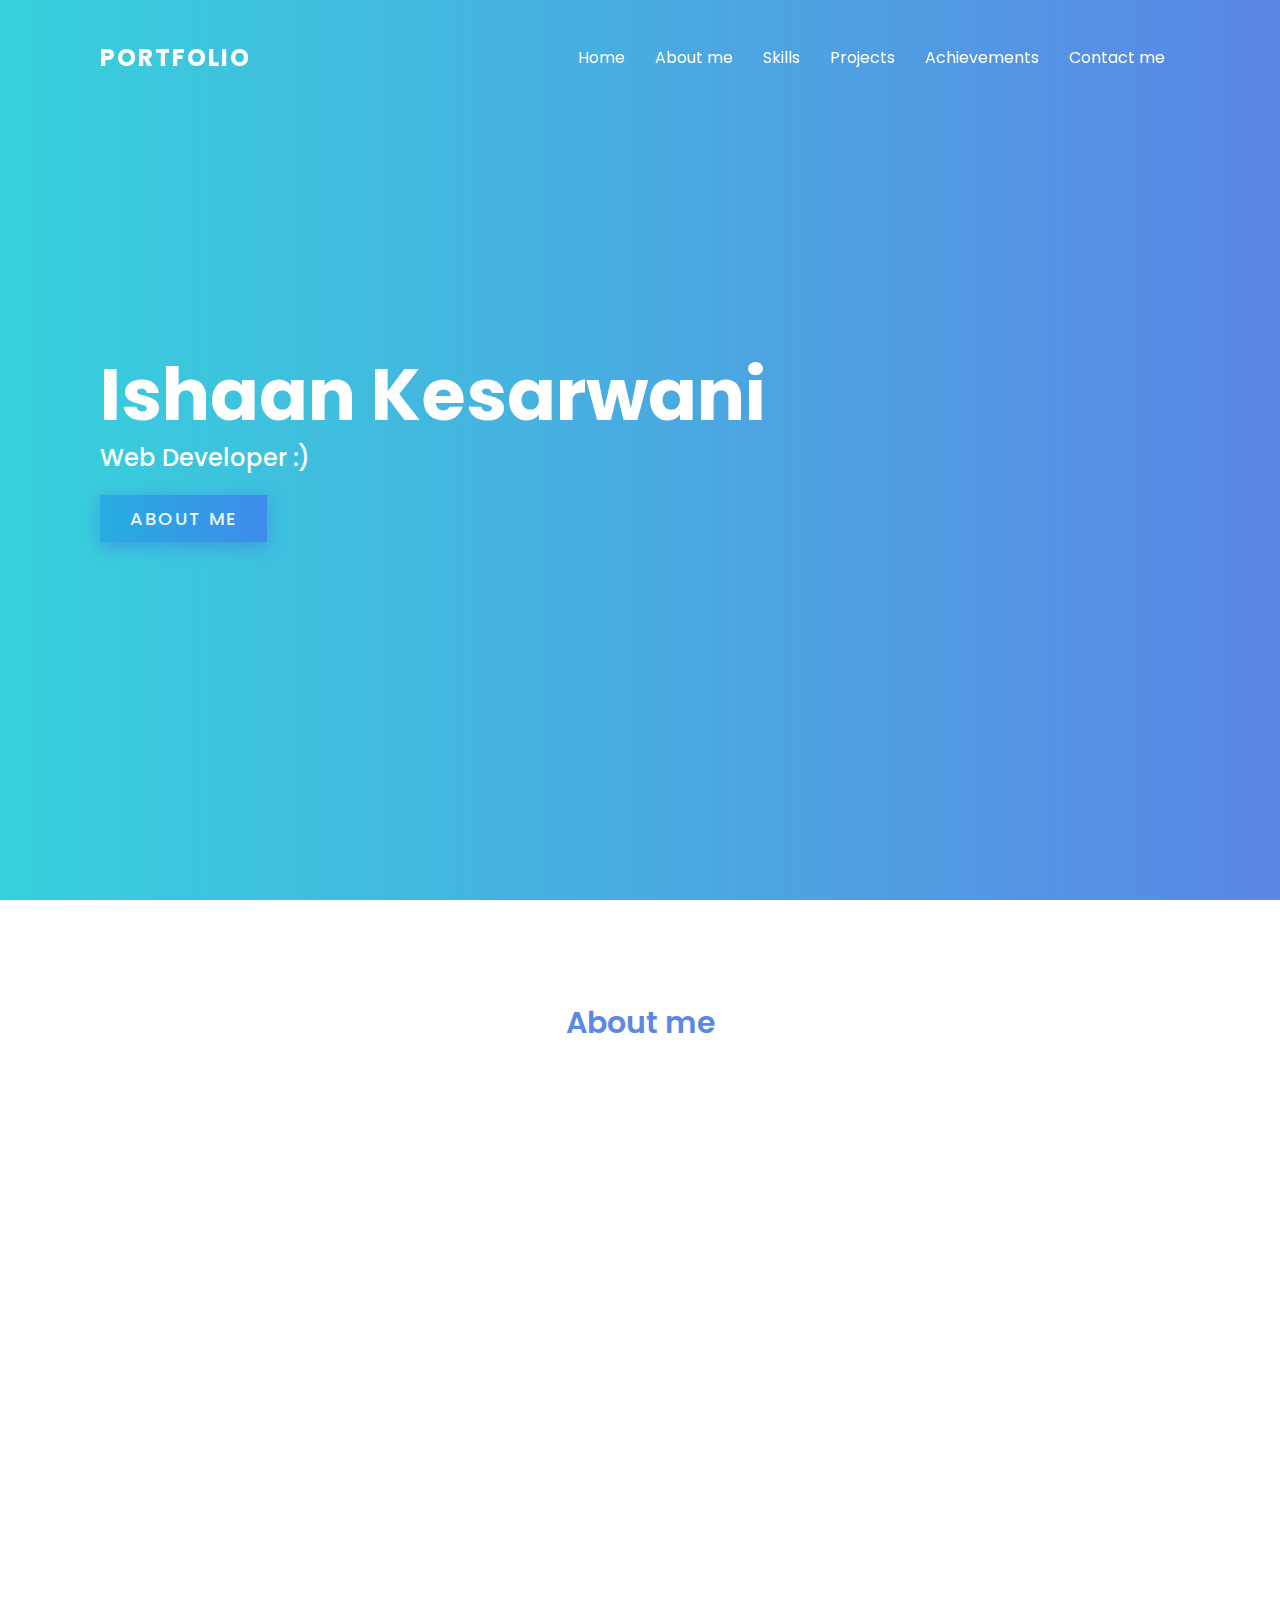
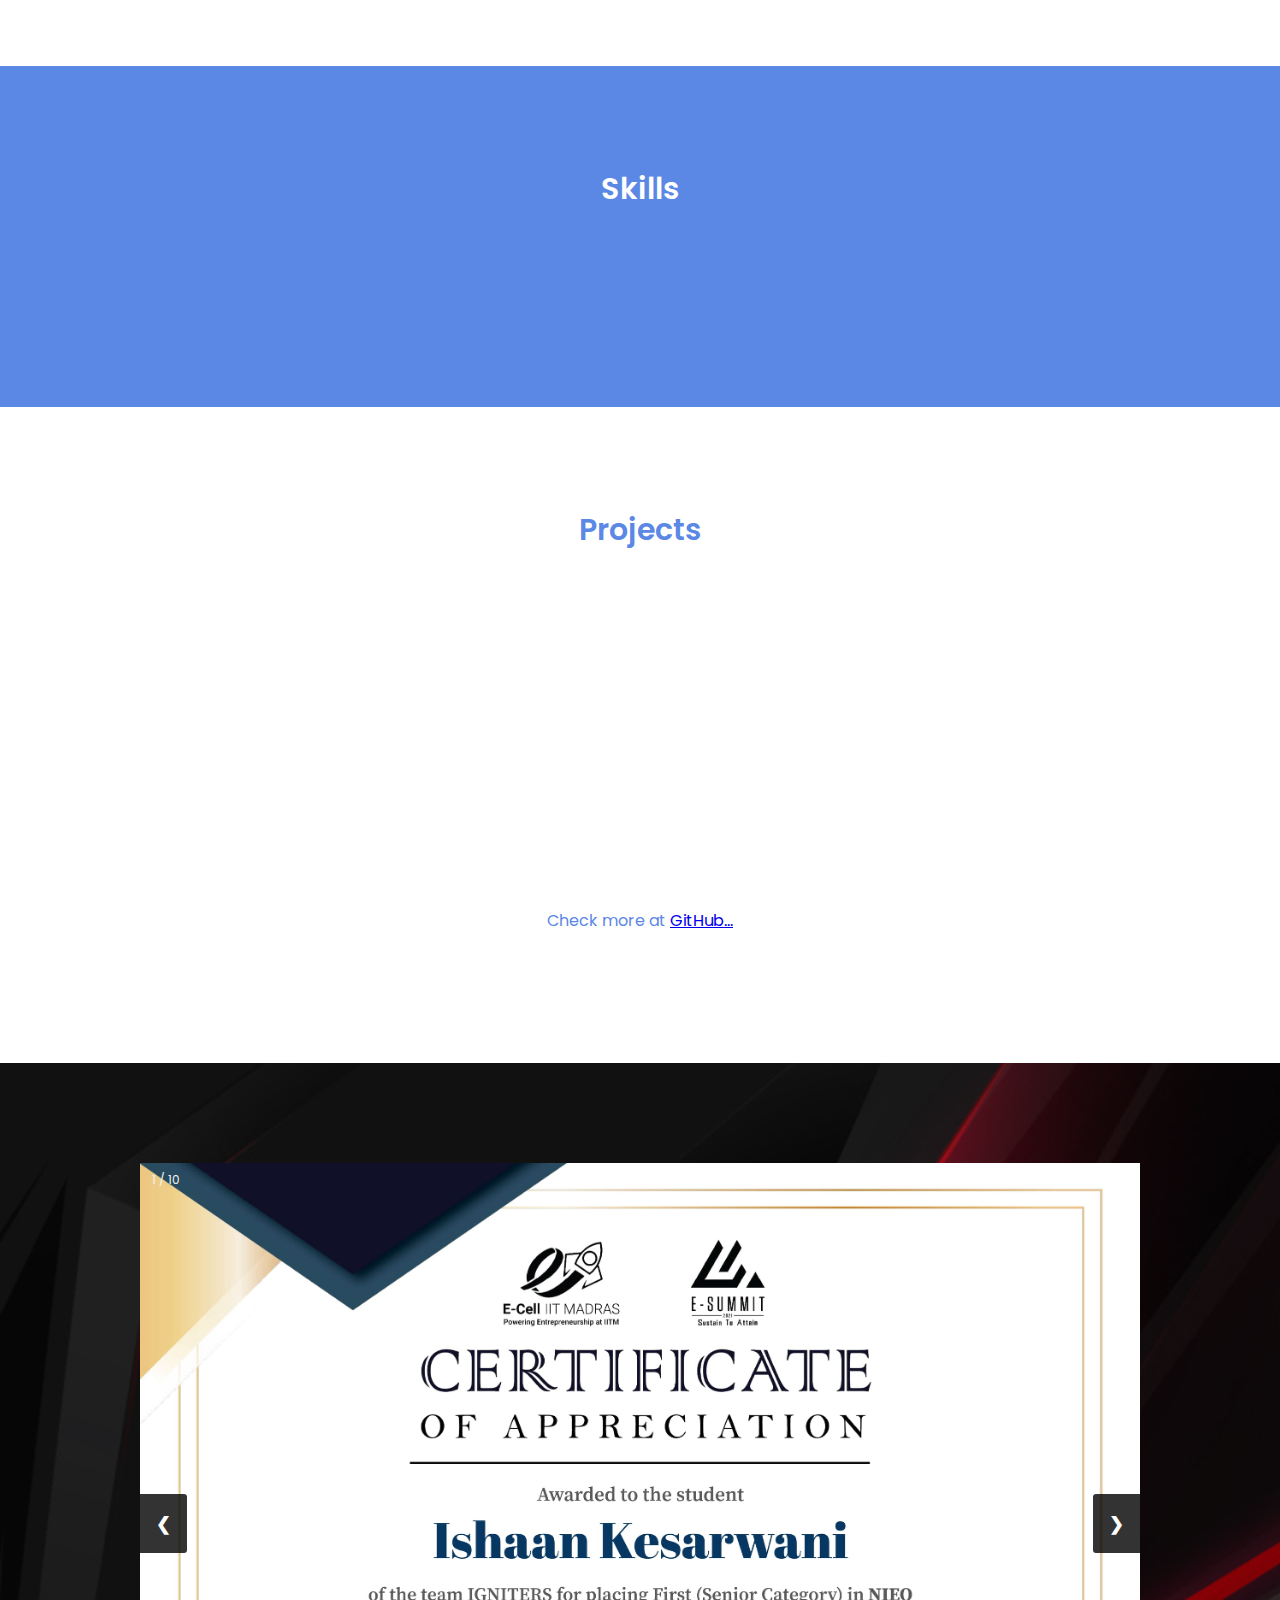
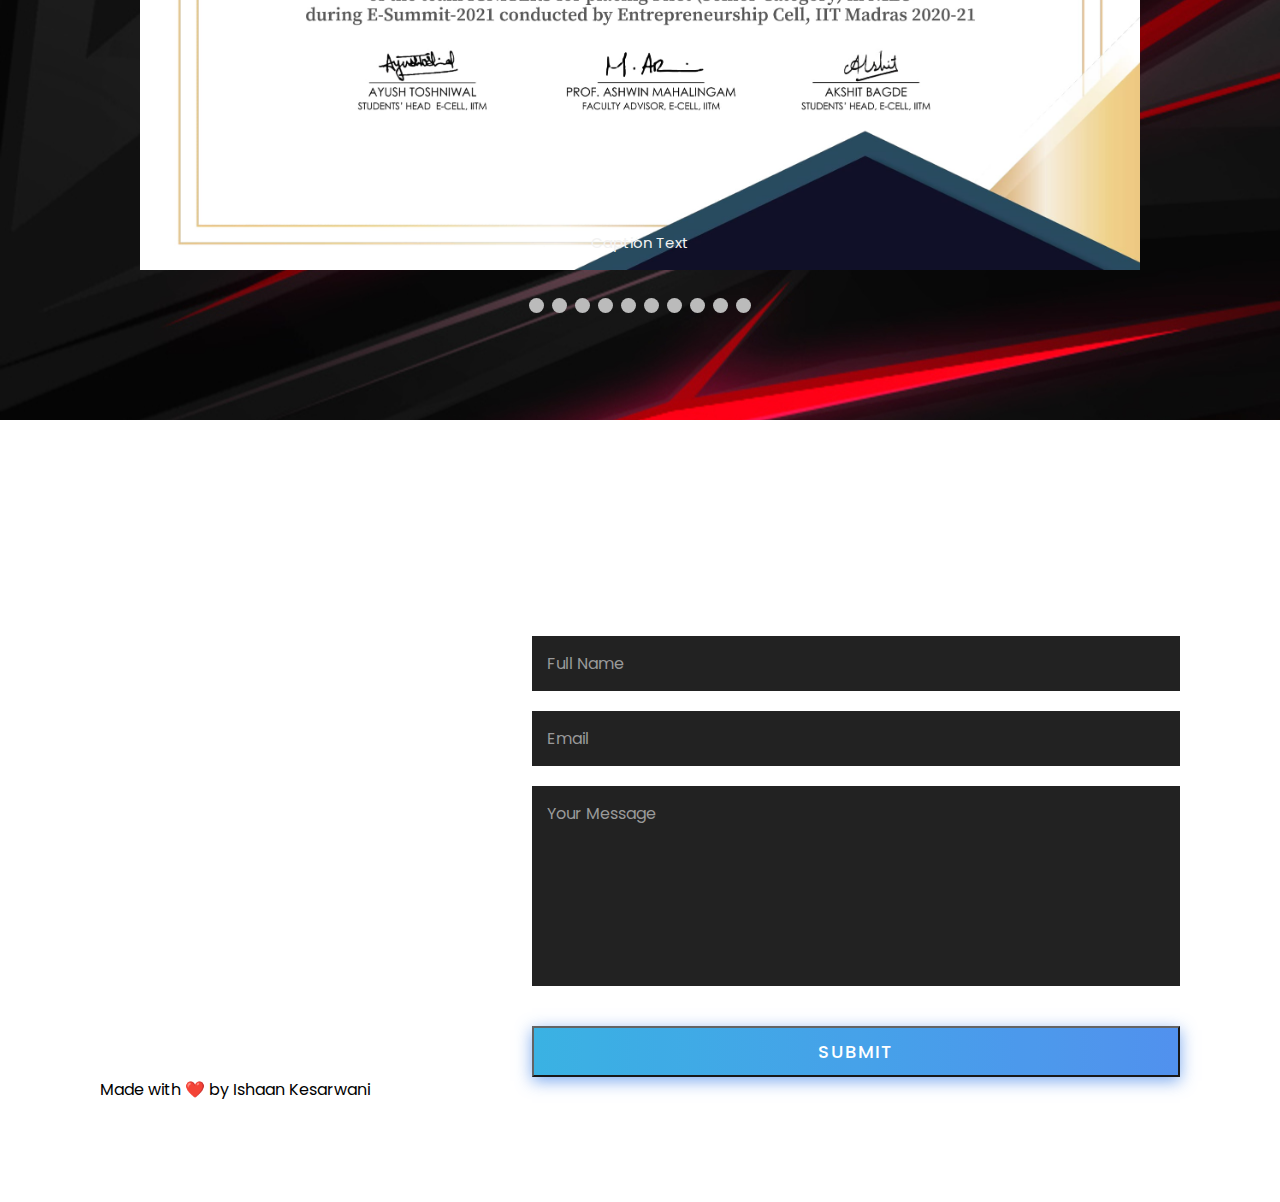
==== index.html @ 7dba3d3d "Update index.html" ====
<!DOCTYPE html>
<html lang="en">
<head>
  <meta name="viewport" content="width=device-width, initial-scale=1.0">
  <meta charset="UTF-8">
  <title>Portfolio</title>
  <link rel="stylesheet" href="css/style.css">
  
    <link
      rel="stylesheet"
      href="https://cdnjs.cloudflare.com/ajax/libs/hover.css/2.1.0/css/hover-min.css"
      integrity="sha512-glciccPoOqr5mfDGmlJ3bpbvomZmFK+5dRARpt62nZnlKwaYZSfFpFIgUoD8ujqBw4TmPa/F3TX28OctJzoLfg=="
      crossorigin="anonymous"/>

      <!-- animations -->
      <link rel="stylesheet" href="https://unpkg.com/aos@next/dist/aos.css" />
      <!-- icon css -->
      <script src="https://kit.fontawesome.com/55759c26a3.js" crossorigin="anonymous"></script>
</head>
<body>
  <header>
    <a href="#" class="logo">Portfolio</a>
    <div class="toggle" onclick="toggleMenu();"></div>
    <ul class="menu">
      <li><a href="#home" onclick="toggleMenu();">Home</a></li>
      <li><a href="#about" onclick="toggleMenu();">About me</a></li>
      <li><a href="#skills" onclick="toggleMenu();">Skills</a></li>
      <li><a href="#myprojects" onclick="toggleMenu();">Projects</a></li>
      <li><a href="#achievements" onclick="toggleMenu();">Achievements</a></li>
      <li><a href="#contact" onclick="toggleMenu();">Contact me</a></li>
    </ul>
  </header>
  <!-- banner -->
  <section class="banner" id="home">
    <div class="textBx">
      <h2><span>Ishaan Kesarwani</span></h2>
      <h3>Web Developer :)</h3>
      <a href="#about" class="btn">About Me</a>
    </div>
  </section>
  <!-- banner ends -->
  <!-- about me -->
  <section class="about" id="about">
    <div class="heading">
      <h2>About me</h2>
    </div>
    <div class="content" data-aos="fade-right">
      <div class="conetntBx w50">
        <h3>I'm a Developer.</h3>
        <p>
          🌀Self-taught Web Developer  <br>
          ⚡Tenth Grader From GGN<br>
          📸Photographer
        </p>
        <br />

        <p>
          I love programming and making random web-based applications for fun.
          I am a future full-stack developer, currently I'm focusing on the
          learning backend.
        </p>
        <br /><br />
        <h3>My Interests</h3>
        <p>
          Apart from this, i have got a tons of interests! <br /><br />
          
          >Photography 📸<br />
          >Gaming!; 🎮<br />
          >Reading Novels 📖<br />
          >I love talking to new people, and making friend!! 🙋‍♂️
        </p>
        <br />
      </div>
      <div aling="right" class="w50" data-aos="fade-left" data-aos-once="false" >
        <img src="images/aboutme.png" class="img-responsive imgIM" />
      </div>
    </div>
  </section>



<!-- about mme ends -->

<!-- skills -->

  
  <section class="services" id="skills">
    <div class="heading white">
      <h2>Skills</h2>
    </div>
    <div class="content">
      <div class="servicesBx">
        <i class="fab fa-html5 icon"></i>
      </div>

      <div class="servicesBx">
        <i class="fab fa-css3-alt icon"></i> 
      </div>

      <div class="servicesBx">
        <i class="fab fa-js icon"></i>  
      </div>
      <div class="servicesBx">
        <i class="fab fa-bootstrap icon"></i> 
     </div>
    <div class="servicesBx">
      <i class="fab fa-python icon"></i>  
    </div>
    <div class="servicesBx">
     <i class="fab fa-node-js icon"></i>
   </div>
    <div class="servicesBx">
      <i class="fab fa-php icon"></i>
   </div>
    </div>

    </div>
 
  </section>
<!-- skills ends -->
  <!-- myprojects -->

  <section id="myprojects">
    
<div class="row">
  <div class="heading black">
    <h2>Projects</h2>
  </div>
  <div class="column" style="background:linear-gradient(to right, #56CCF2, #2F80ED);" data-aos="fade-right">
    <h2><a href="https://ishaanxcoder.github.io/AgroPro-website/" style="text-decoration: none;">AgroPro</a></h2>
    <p>Lorem ipsum dolor sit amet consectetur adipisicing elit. Dolorem exercitationem iste incidunt dolore natus omnis est corrupti laudantium voluptatem esse!</p>
  </div>
  <div class="column" style="background:linear-gradient(to left, #56CCF2, #2F80ED);" data-aos="fade-left">
    <h2><a href="https://ishaanxcoder.github.io/Counter/">CountDown</a></h2>
    <p>Lorem ipsum dolor sit amet consectetur adipisicing elit. Velit error consequuntur, asperiores mollitia ullam illum porro voluptates possimus deserunt provident?..</p>
  </div>
  <div class="column" style="background:linear-gradient(to right, #56CCF2, #2F80ED);" data-aos="fade-right">
    <h2><a href="https://ishaanxcoder.github.io/ToDoList/">ToDo List</a></h2>
    <p>Lorem ipsum dolor sit, amet consectetur adipisicing elit. Facere eveniet magnam ab eaque temporibus in obcaecati dignissimos delectus molestiae aliquid...</p>
  </div>
  <div class="column" style="background:linear-gradient(to left, #56CCF2, #2F80ED);" data-aos="fade-left">
    <h2><a href="https://ishaanxcoder.github.io/Music-Website/">Music Website</a></h2>
    <p>Lorem ipsum dolor sit amet consectetur adipisicing elit. Illo reiciendis tempora nihil dolorum facere error temporibus fuga eligendi dolorem? Aliquam!..</p>
  </div>
</div>
<br>
<div class="heading more">
  <p>Check more at <a href="https://github.com/IshaanXCoder">GitHub...</a></p>
</div>
  </section>

  <!-- projects ends -->
  <!-- carousel starts -->
  <section id="achievements" class="achievements">
    
<div class="slideshow-container">

  <div class="mySlides fade">
    <div class="numbertext">1 / 10</div>
    <img src="images/1.jpg" style="width:100%">
    <div class="text">Caption Text</div>
  </div>
  
  <div class="mySlides fade">
    <div class="numbertext">2 / 10</div>
    <img src="images/2.jpg" style="width:100%">
    <div class="text">Caption Two</div>
  </div>
  
  <div class="mySlides fade">
    <div class="numbertext">3 / 10</div>
    <img src="images/3.jpg" style="width:100%">
    <div class="text">Caption Three</div>
  </div>
  
  <div class="mySlides fade">
    <div class="numbertext">4 / 10</div>
    <img src="images/4.png" style="width:100%">
    <div class="text">Caption Three</div>
  </div>
  
  <div class="mySlides fade">
    <div class="numbertext">5 / 10</div>
    <img src="images/5.jpg" style="width:100%">
    <div class="text">Caption Three</div>
  </div>
  
  <div class="mySlides fade">
    <div class="numbertext">6 / 10</div>
    <img src="images/6.png" style="width:100%">
    <div class="text">Caption Three</div>
  </div>
  
  <div class="mySlides fade">
    <div class="numbertext">7 / 10</div>
    <img src="images/7.jpg" style="width:100%">
    <div class="text">Caption Three</div>
  </div>
  
  <div class="mySlides fade">
    <div class="numbertext">8 / 10</div>
    <img src="images/8.png" style="width:100%">
    <div class="text">Caption Three</div>
  </div>
  
  <div class="mySlides fade">
    <div class="numbertext">9 / 10</div>
    <img src="images/9.jpg" style="width:100%">
    <div class="text">Caption Three</div>
  </div>
  
  <div class="mySlides fade">
    <div class="numbertext">10 / 10</div>
    <img src="images/10.jpg" style="width:100%">
    <div class="text">Caption Three</div>
  </div>
  
  <a class="prev" onclick="plusSlides(-1)">&#10094;</a>
  <a class="next" onclick="plusSlides(1)">&#10095;</a>
  
  </div>
  <br>
  
  <div style="text-align:center">
    <span class="dot" onclick="currentSlide(1)"></span> 
    <span class="dot" onclick="currentSlide(2)"></span> 
    <span class="dot" onclick="currentSlide(3)"></span> 
    <span class="dot" onclick="currentSlide(4)"></span> 
    <span class="dot" onclick="currentSlide(5)"></span> 
    <span class="dot" onclick="currentSlide(6)"></span> 
    <span class="dot" onclick="currentSlide(7)"></span> 
    <span class="dot" onclick="currentSlide(8)"></span> 
    <span class="dot" onclick="currentSlide(9)"></span> 
    <span class="dot" onclick="currentSlide(10)"></span> 
  </div>
  
  </section>

  <!-- carousel ends -->

  <!-- contacts footer starts -->
  <section class="contact" id="contact">
    <div class="heading white">
      <h2>Want to connect?!</h2>
    </div>
    <div class="content">
      <div class="contactInfo">
          <h3 data-aos="fade-right" data-aos-duration="2000">Contact</h3>


          <div class="contactInfoBx" data-aos="fade-right">
                          

            <div class="box">
              <div class="icon"><a href="mailto:kesarwaniishaan4@gmail.com"><i class="fa fa-envelope" aria-hidden="true"></i></a></div>
              <div class="text">
                <h3>Email</h3>
                <p>kesarwaniishaan4@gmail.com</p>
              </div>
            </div>
          
            <div class="box">
              <div class="icon"><a href="https://github.com/IshaanXCoder"><i class="fa fa-github" aria-hidden="true"></i></a></div>
              <div class="text"><a href="https://github.com/IshaanXCoder">
                <h3>GitHub</h3>
                <p>IshaanXCoder</p>
              </a>
              </div>
            </div>

            <div class="box">
              <div class="icon"><i class="fa fa-phone" aria-hidden="true"></i></div>
              <div class="text">
                <h3>Contact No.</h3>
                <p>+91 7303218996</p>
              </div>
            </div>
          
          </div>   
      </div>
      <div class="formBx">
        <form action="php/contact.php" role="form" method="POST">
          <input type="hidden" name="_captcha" value="false">

          <h3>Message Me</h3>
          <input type="text" name="fname" id="name"placeholder="Full Name" required>
          <input type="email" name="email" id="email"placeholder="Email" required>
          <textarea placeholder="Your Message" id="msg" required></textarea>
          <button class="btn" id="btnn" type="submit">Submit</button>
        </form>
      </div>
    </div>
    <footer>
      <p class="footer">Made with ❤️ by Ishaan Kesarwani </p>
    </footer>
  </section>
  <!-- footer ends -->

  <script type="text/javascript">
    window.addEventListener("scroll", function() {
      var header = document.querySelector("header");
      header.classList.toggle("sticky", window.scrollY > 0);
    });

    function toggleMenu(){
      var menuToggle = document.querySelector('.toggle');
      var menu = document.querySelector('.menu');
      menuToggle.classList.toggle('active');
      menu.classList.toggle('active');
    }
  </script>

<script src="https://unpkg.com/aos@next/dist/aos.js"></script>
<script>
    AOS.init();
  </script>

  <script src="https://code.jquery.com/jquery-2.2.4.min.js"
    integrity="sha256-BbhdlvQf/xTY9gja0Dq3HiwQF8LaCRTXxZKRutelT44=" crossorigin="anonymous"></script>

  <!-- <script src="JS/scroll.js"></script> -->
  <script>
AOS.init();

AOS.init({
  
  duration: 2000,
  once: false,
  mirror: false
});

  </script>
  <script src="js/carousel.js"></script>
</body>
</html>
---- css/style.css ----
@import url('https://fonts.googleapis.com/css2?family=Zen+Loop&display=swap');
@import url("https://fonts.googleapis.com/css?family=Poppins:200,300,400,500,600,700,800,900&display=swap");
* {
  margin: 0;
  padding: 0;
  box-sizing: border-box;
  font-family: "Poppins", sans-serif;
  scroll-behavior: smooth;
  /* overflow-x: hidden; */
}

.imgIM {
  float: right;
  border-radius: 50%;
  width: 450px; /* width of image (px or % or auto) */
  height: auto;
}

.icon {
  font-size: 40px;
  color: white;
}

header {
  position: fixed;
  top: 0;
  left: 0;
  width: 100%;
  padding: 40px 100px;
  display: flex;
  justify-content: space-between;
  align-items: center;
  z-index: 1000;
  transition: 0.5s;
}
header.sticky {
  background: #fff;
  padding: 20px 100px;
  box-shadow: 0 5px 20px #5B87E5;
}
header .logo {
  color: #fff;
  font-size: 24px;
  text-transform: uppercase;
  text-decoration: none;
  font-weight: 700;
  letter-spacing: 2px;
}
header.sticky .logo {
  color: #5B87E5;
}
header ul {
  position: relative;
  display: flex;
}
header ul li {
  position: relative;
  list-style: none;
}
header ul li a {
  position: relative;
  display: inline-block;
  margin: 0 15px;
  color: #fff;
  text-decoration: none;
}
header.sticky ul li a {
  color: #5B87E5;
}
section {
  padding: 100px;
}
.banner {
  position: relative;
  min-height: 100vh;
  background: linear-gradient(to right, #36d1dc, #5b86e5);
  background-size: cover;
  overflow-x: hidden;
  background-position: right;
  display: flex;
  justify-content: space-between;
  align-items: center;
}
.banner h2 {
  font-size: 3em;
  color: #fff;
  font-weight: 500;
  line-height: 1.5em;
}
.banner h2 span {
  font-size: 1.5em;
  font-weight: 700;
}
.banner h3 {
  color: #fff;
  font-size: 1.5em;
  font-weight: 500;
}
.btn {
  position: relative;
  background-image: linear-gradient(to right, #25aae1, #3f86ed);
  box-shadow: 0 4px 15px 0 rgba(65, 132, 234, 0.75);
  opacity: 0.9;
  display: inline-block;
  color: #fff;
  margin-top: 20px;
  padding: 10px 30px;
  font-size: 18px;
  text-transform: uppercase;
  text-decoration: none;
  letter-spacing: 2px;
  font-weight: 500;
  transition: width 2s, height 2s, transform 2s;
}

.content {
  display: flex;
  justify-content: space-between;
}
.heading {
  width: 100%;
  text-align: center;
  margin-bottom: 30px;
  color: #5B87E5;
}
.heading.white {
  color: #fff;
}
.conetntBx {
  padding-right: 30px;
}
.conetntBx h3 {
  font-size: 24px;
  margin-bottom: 10px;
}
.heading h2 {
  font-weight: 600;
  font-size: 30px;
}
.w50 {
  width: 100%;
}
img {
  max-width: 100%;
}
.services {
  background: #5B87E5;
}
.services .content {
  display: flex;
  padding: 3%;
  justify-content: center;
  flex-wrap: wrap;
  flex-direction: row;
}

.servicesBx{
  margin-left: 4%;
}

.work .content {
  display: flex;
  justify-content: space-between;
  flex-wrap: wrap;
}
.work .content .workBx {
  width: 50%;
  padding: 20px;
}
.work .content .workBx img {
  max-width: 100%;
}
.testimonial {
  background: #f7f7f7;
}
.testimonial .content {
  display: flex;
  justify-content: space-between;
  flex-wrap: wrap;
}
.testimonial .content .testimonialBx {
  max-width: calc(50% - 40px);
  padding: 60px 40px;
  margin: 20px;
  background: #2196f3;
}
.testimonial .content .testimonialBx p {
  color: #fff;
  font-style: italic;
  font-size: 16px;
  font-weight: 300;
}
.testimonial .content .testimonialBx h3 {
  margin-top: 40px;
  text-align: end;
  color: #fff;
  font-weight: 600;
  font-size: 20px;
  line-height: 1em;
}
.testimonial .content .testimonialBx h3 span {
  font-size: 14px;
  font-weight: 400;
}
.contact {
  background-image: url("../images/wallpaper.jpg");
  background-attachment: fixed;
}
.formBx {
  min-width: 60%;
}
.formBx form {
  display: flex;
  flex-direction: column;
}
.formBx form h3,
.contactInfo h3 {
  color: #fff;
  font-size: 20px;
  font-weight: 500;
  margin-bottom: 10px;
}
.features{
  padding-top: 30%;
  padding-bottom: 30%;
  background-color: black;
}
.formBx form input,
.formBx form textarea {
  margin-bottom: 20px;
  padding: 15px;
  font-size: 16px;
  background: transparent;
  border: none;
  outline: none;
  background: #222;
  resize: none;
  color: #fff;
}
.formBx form input::placeholder,
.formBx form textarea::placeholder {
  color: #999;
}
.formBx form textarea {
  min-height: 200px;
}
.formBx form input[type="submit"] {
  max-width: 100px;
  background: #2196f3;
  cursor: pointer;
  text-transform: uppercase;
  letter-spacing: 2px;
}
.contactInfo {
  min-width: 40%;
}
.contactInfoBx {
  position: relative;
}
.contactInfoBx .box {
  position: relative;
  text-align: left;
  padding: 20px 0;
  display: flex;
  color: white;
}
.fa{
  color: white;
}
.contactInfoBx .box .icon {
  min-width: 40px;
  padding-top: 4px;
  color: #fff;
  display: flex;
  justify-content: center;
  align-items: flex-start;
  font-size: 24px;
}
.contactInfoBx .box .text {
  display: flex;
  margin-left: 20px;
  font-size: 16px;
  color: #fff;
  flex-direction: column;
  font-weight: 300;
}
.contactInfoBx .box .text h3 {
  font-weight: 500;
  color: #ffffff;
  margin-bottom: 0;
}
.contactInfoBx .box .text p {
  font-weight: 300;
  color: #fff;
}

@media (max-width: 991px) {
  header,
  header.sticky {
    padding: 20px 50px;
    z-index: 1000;
  }
  header .menu {
    display: none;
    z-index: 999;
  }
  header .menu {
    position: fixed;
    top: 80px;
    left: -100%;
    padding: 100px 50px;
    display: block;
    text-align: center;
    width: 100%;
    height: 100vh;
    background: #fff;
    transition: 0.5s;
    border-top: 1px solid rgba(0, 0, 0, 0.2);
  }
  header .menu.active {
    position: fixed;
    top: 80px;
    left: 0;
    padding: 100px 50px;
    display: block;
    width: 100%;
    height: 100vh;
    background: #fff;
  }
  header ul li a {
    font-size: 24px;
    margin: 10px 0;
    color: #5B87E5;
  }

  header.sticky .toggle {
    filter: invert(1);
  }
  section {
    padding: 100px 50px;
  }
  .banner {
    padding: 150px 50px 100px;
  }
  .banner h2 {
    font-size: 1.5em;
  }
  .banner h3 {
    font-size: 1em;
  }
  .btn {
    margin-top: 10px;
    padding: 10px 20px;
    font-size: 16px;
  }
  .content {
    flex-direction: column;
  }
  .heading h2 {
    font-size: 24px;
  }
  .conetntBx h3 {
    font-size: 20px;
  }
  .w50 {
    margin-bottom: 20px;
  }
  .w50:last-child {
    margin-bottom: 0px;
  }
  .services .content .servicesBx {
    margin: 10px;
  }
  .work .content .workBx {
    width: 100%;
    padding: 10px;
  }
  .testimonial .content .testimonialBx {
    max-width: calc(100% - 20px);
    padding: 40px 20px;
    margin: 10px;
  }
  .testimonial .content .testimonialBx h3 {
    margin-top: 20px;
  }
  .contactInfo {
    margin: 20px 0;
  }
}
@media (max-width: 600px) {
  header,
  header.sticky {
    padding: 20px 20px;
  }
  section {
    padding: 100px 20px;
  }
  .banner {
    padding: 150px 20px 100px;
  }
}

.row {
  display: -ms-flexbox;
  display: flex;
  -ms-flex-wrap: wrap;
  flex-wrap: wrap;
  margin-right: -15px;
  margin-left: -15px;
}
/* conatiner */
.container {
  width: 100%;
  padding-right: 15px;
  padding-left: 15px;
  margin-right: auto;
  margin-left: auto;
}

/* my projects */
.column {
  float: left;
  width: 25%;
  padding: 10px;
  height: 300px;
  border: 2px solid white;
  margin: 0;
  font-family: 'Times New Roman', Times, serif;
  color: white;
}
#myprojects{
  overflow-y: hidden;
}

.row:after {
  content: "";
  display: table;
  clear: both;
}

@media screen and (max-width: 600px) {
  .column {
    width: 100%;
  }
}

.submitbtn :hover{
  background-color: green;
}

/* achievement carousel */
* {box-sizing: border-box}
body {font-family: Verdana, sans-serif; margin:0}
.mySlides {display: none}
img {vertical-align: middle;}

/* Slideshow container */
.slideshow-container {
  max-width: 1000px;
  position: relative;
  margin: auto;
}

/* Next & previous buttons */
.prev, .next {
  cursor: pointer;
  position: absolute;
  top: 50%;
  width: auto;
  padding: 16px;
  margin-top: -22px;
  color: white;
  font-weight: bold;
  font-size: 18px;
  transition: 0.6s ease;
  border-radius: 0 3px 3px 0;
  user-select: none;
  background-color: rgba(0, 0, 0, 0.8);
}

/* Position the "next button" to the right */
.next {
  right: 0;
  border-radius: 3px 0 0 3px;
}

/* On hover, add a black background color with a little bit see-through */
.prev:hover, .next:hover {
  background-color: rgba(0,0,0,0.8);
}

/* Caption text */
.text {
  color: #f2f2f2;
  font-size: 15px;
  padding: 8px 12px;
  position: absolute;
  bottom: 8px;
  width: 100%;
  text-align: center;
}

/* Number text (1/3 etc) */
.numbertext {
  color: #f2f2f2;
  font-size: 12px;
  padding: 8px 12px;
  position: absolute;
  top: 0;
}

/* The dots/bullets/indicators */
.dot {
  cursor: pointer;
  height: 15px;
  width: 15px;
  margin: 0 2px;
  background-color: #bbb;
  border-radius: 50%;
  display: inline-block;
  transition: background-color 0.6s ease;
}

/*.active, .dot:hover {
  background-color: #717171;
}
8/
/* Fading animation */
.fade {
  -webkit-animation-name: fade;
  -webkit-animation-duration: 1.5s;
  animation-name: fade;
  animation-duration: 1.5s;
}

@-webkit-keyframes fade {
  from {opacity: .4} 
  to {opacity: 1}
}

@keyframes fade {
  from {opacity: .4} 
  to {opacity: 1}
}

/* On smaller screens, decrease text size */
@media only screen and (max-width: 300px) {
  .prev, .next, .text {font-size: 11px}
}

.slideshow-container{
  /* background: linear-gradient(to right, #36d1dc, #5b86e5); */
  background-color: black;

}
.achievements{
  background-image: url(../images/polygonal-abstract-red-dark-background-eo-3840x2160.jpg);
}
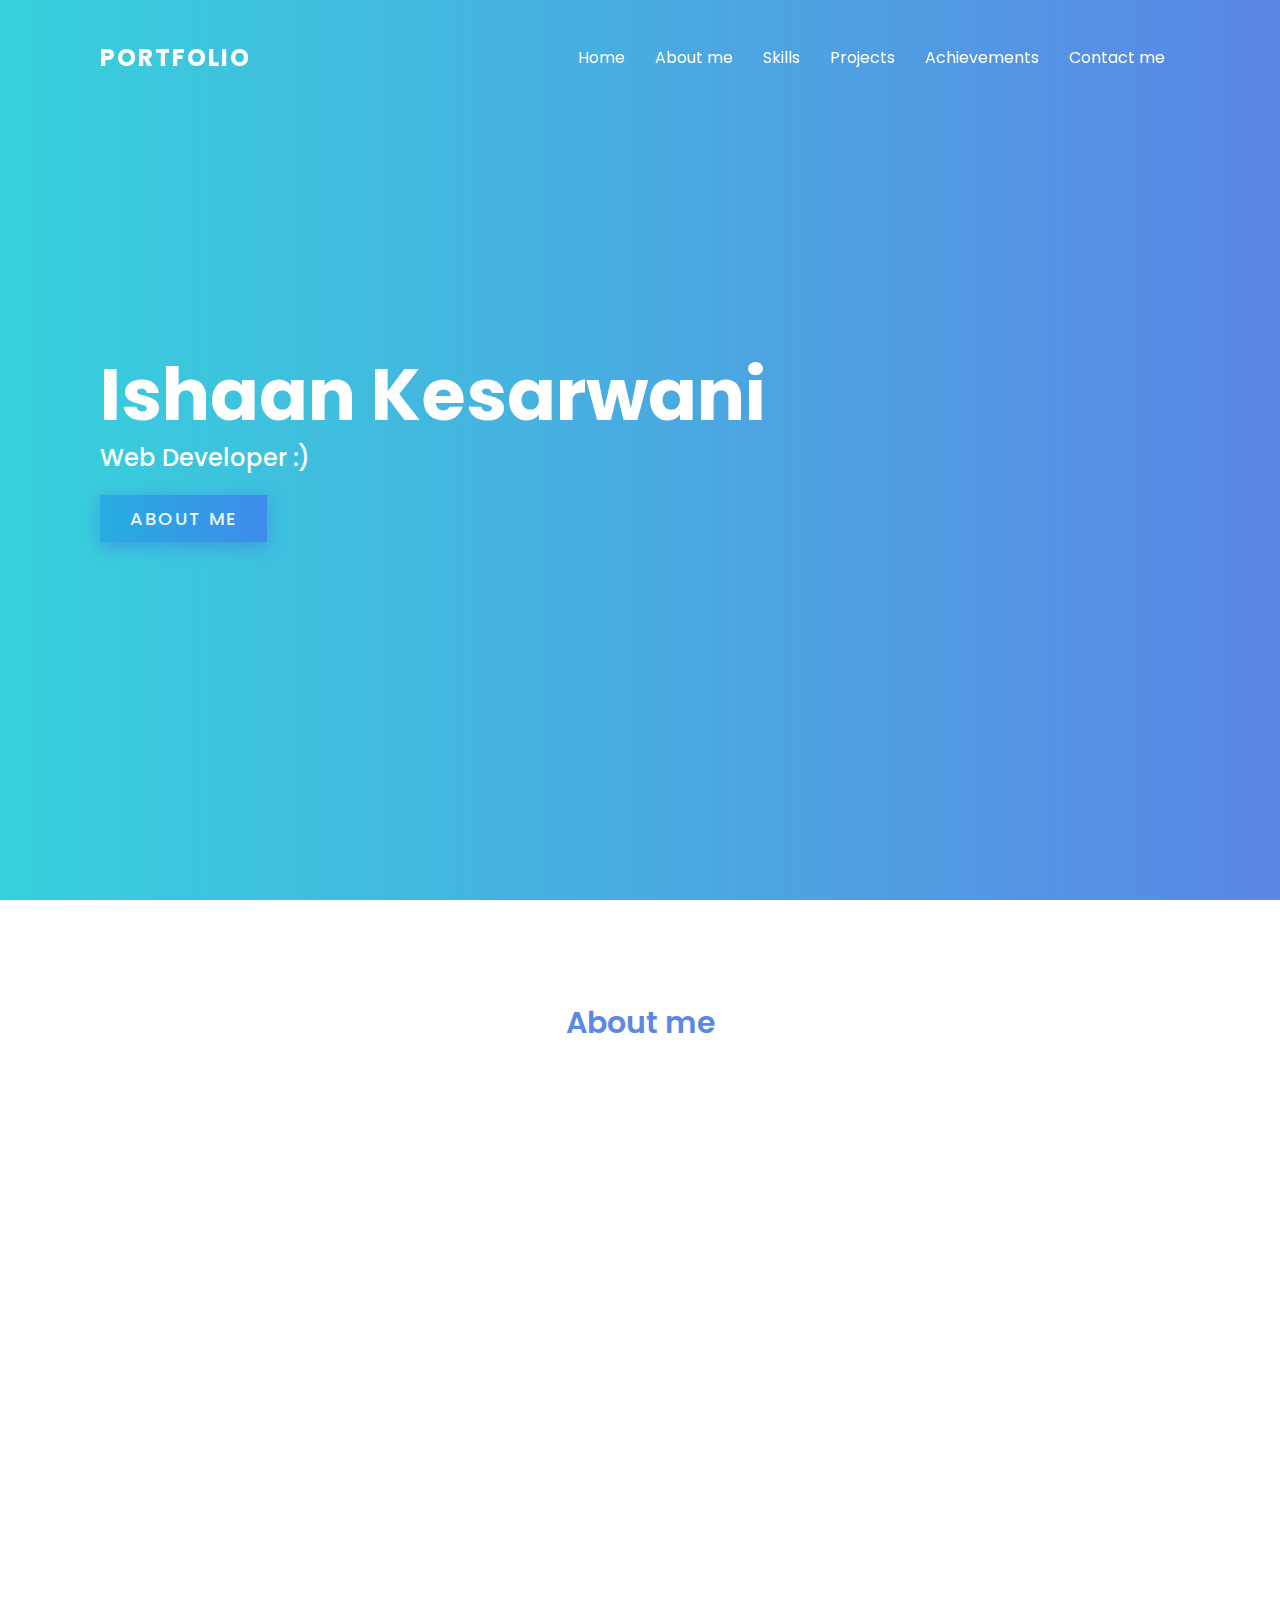
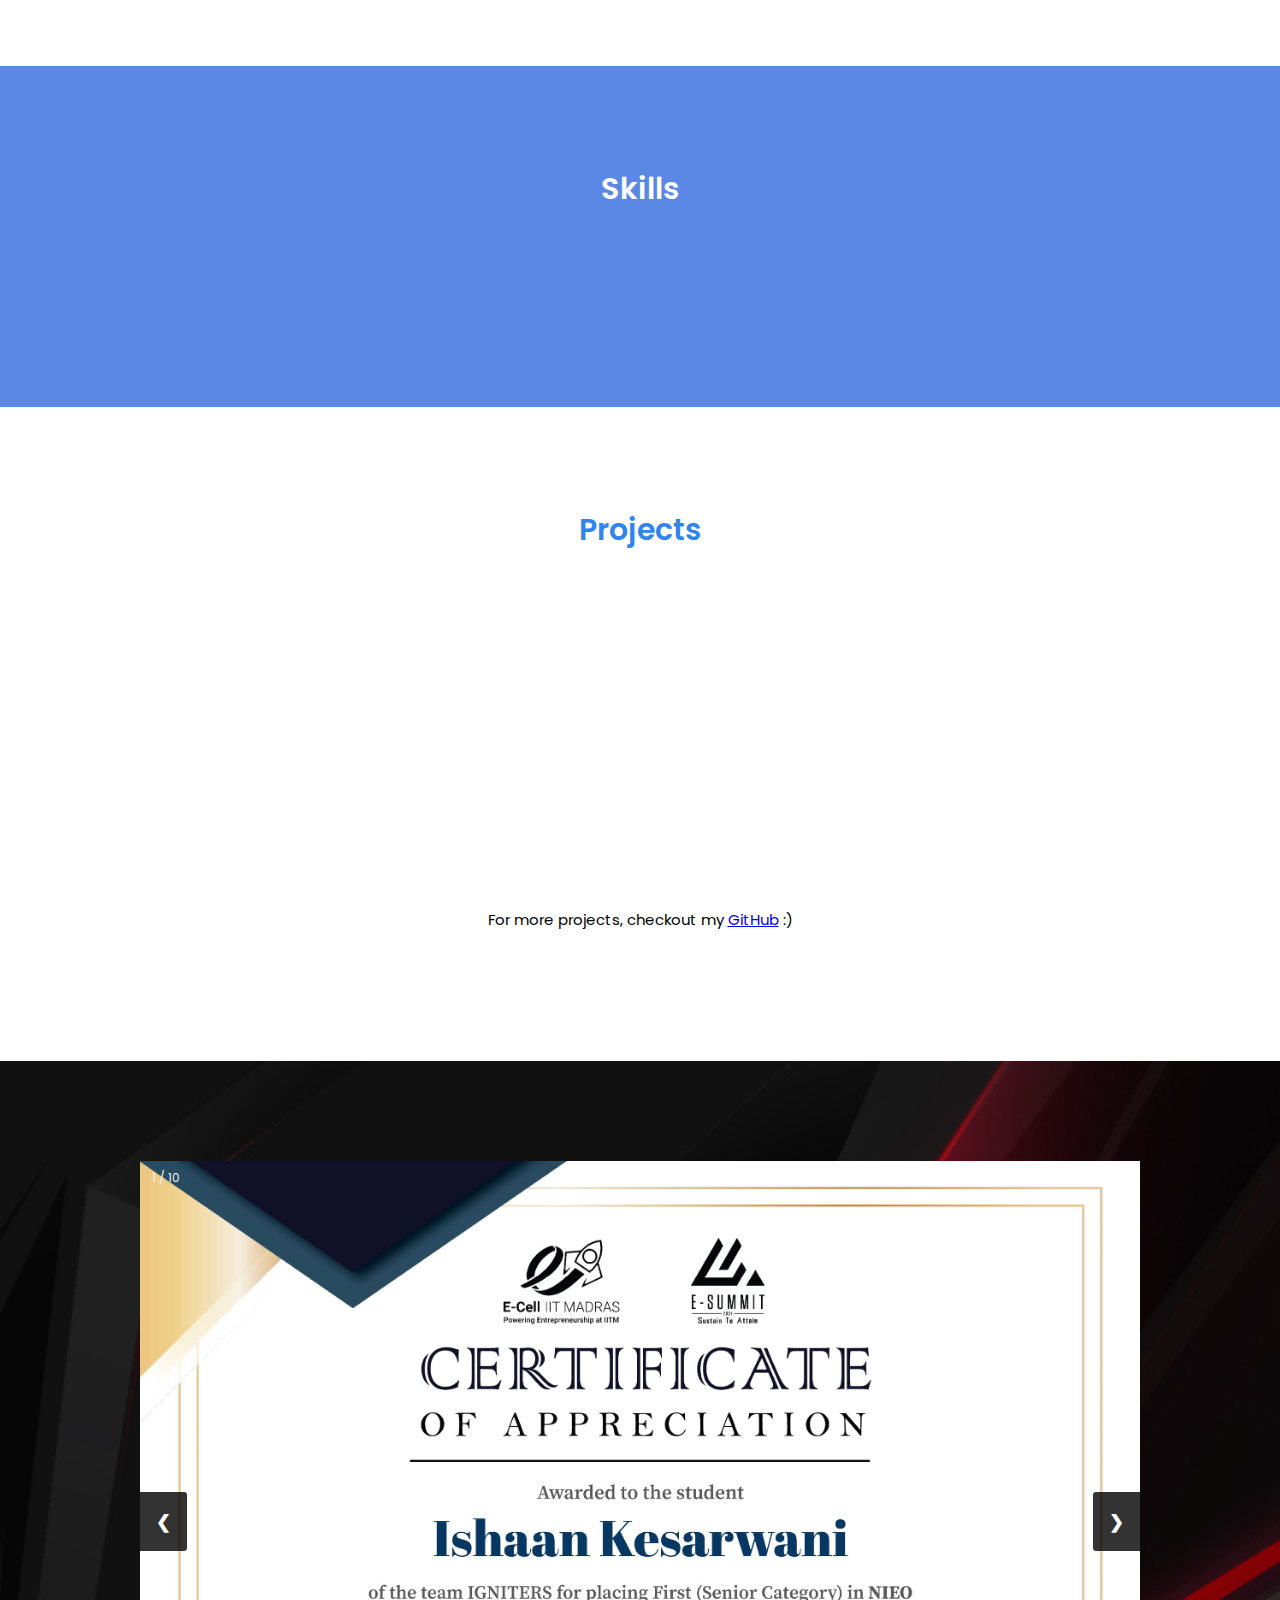
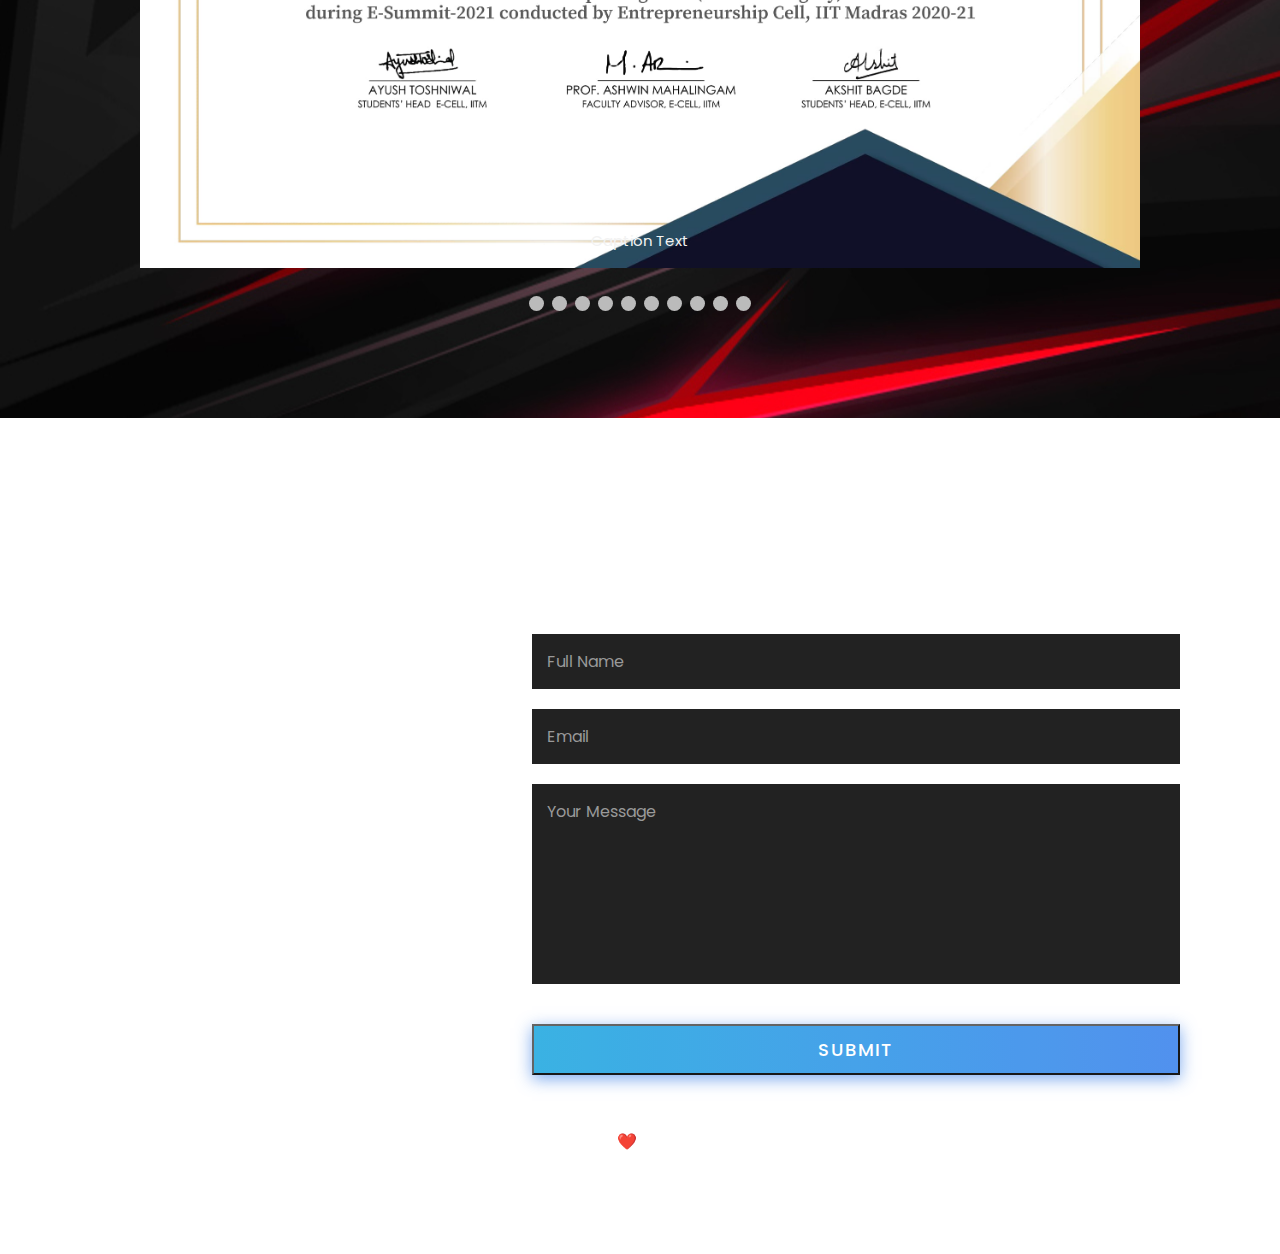
==== commit d31279c6: "Update index.html" ====
--- a/index.html
+++ b/index.html
@@ -6,6 +6,7 @@
   <meta charset="UTF-8">
   <title>Portfolio</title>
   <link rel="stylesheet" href="css/style.css">
+  <link rel="icon" href="/images/logo.png" type="image/png" />
   
     <link
       rel="stylesheet"
@@ -146,7 +147,7 @@
 </div>
 <br>
 <div class="heading more">
-  <p>Check more at <a href="https://github.com/IshaanXCoder">GitHub...</a></p>
+  <p>For more projects, checkout my <a href="https://github.com/IshaanXCoder">GitHub</a> :)</p>
 </div>
   </section>
 
--- a/css/style.css
+++ b/css/style.css
@@ -6,7 +6,6 @@
   box-sizing: border-box;
   font-family: "Poppins", sans-serif;
   scroll-behavior: smooth;
-  /* overflow-x: hidden; */
 }
 
 .imgIM {
@@ -126,6 +125,17 @@
 .heading.white {
   color: #fff;
 }
+.heading.black {
+  color: #000000;
+  font: large;
+  color: #3183EE;
+}
+.heading.more {
+  font-size: 15px;
+  color: #000000;
+}
+
+
 .conetntBx {
   padding-right: 30px;
 }
@@ -427,6 +437,11 @@
   margin: 0;
   font-family: 'Times New Roman', Times, serif;
   color: white;
+  text-decoration: none;
+}
+.column a{
+  text-decoration: none;
+  color: white;
 }
 #myprojects{
   overflow-y: hidden;
@@ -444,8 +459,10 @@
   }
 }
 
-.submitbtn :hover{
-  background-color: green;
+.submitbtn {
+  height: 30px;
+  color: green;
+  background-color: grey;
 }
 
 /* achievement carousel */
@@ -521,10 +538,6 @@
   transition: background-color 0.6s ease;
 }
 
-/*.active, .dot:hover {
-  background-color: #717171;
-}
-8/
 /* Fading animation */
 .fade {
   -webkit-animation-name: fade;
@@ -556,3 +569,14 @@
 .achievements{
   background-image: url(../images/polygonal-abstract-red-dark-background-eo-3840x2160.jpg);
 }
+
+.footer{
+  align-items: center;
+  color: white;
+  margin-top: 5%;
+  margin-left: 40%;
+}
+
+#btnn :hover{
+  background-color: black;
+}
